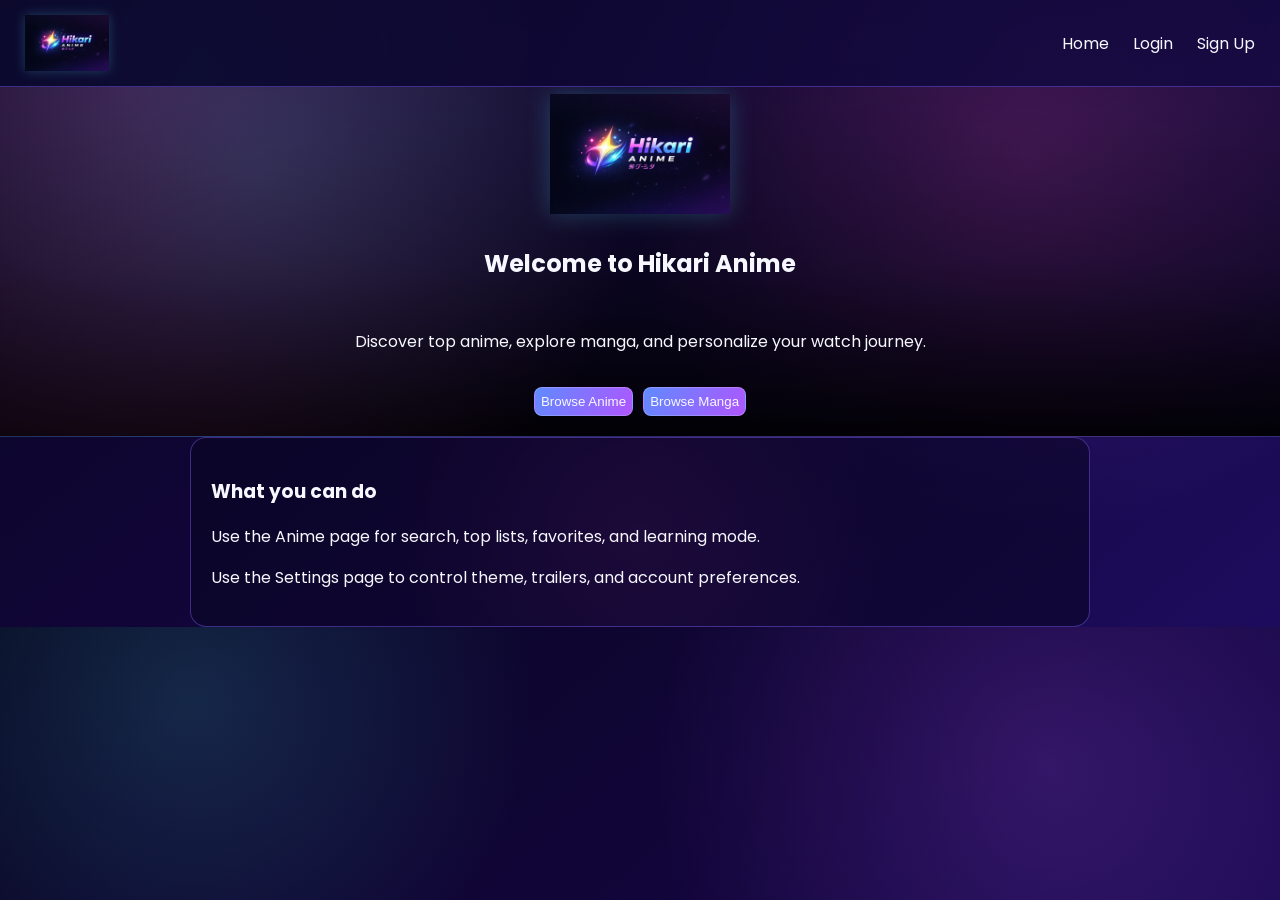
==== index.html @ 7434aafe "first commit" ====
<!DOCTYPE html>
<html lang="en">
<head>
  <meta charset="UTF-8">
  <meta name="viewport" content="width=device-width, initial-scale=1.0">
  <title>Hikari Home</title>
  <link rel="stylesheet" href="style.css">
  <link href="https://fonts.googleapis.com/css2?family=Poppins&family=Noto+Sans+JP&display=swap" rel="stylesheet">

</head>
<body>

<nav class="navbar">
  <a href="index.html" class="brand">
    <img src="logo.png.jpeg" alt="Hikari Anime logo" class="logo-img">
  </a>

  <div class="nav-links">
    <a href="index.html" data-i18n="nav.home">Home</a>
    <a href="trending.html" data-i18n="nav.trending">Trending 🔥</a>
    <a href="upcoming.html" data-i18n="nav.upcoming">Upcoming ⏳</a>
    <a href="anime.html" data-i18n="nav.anime">Anime 🎬</a>
    <a href="manga.html" data-i18n="nav.manga">Manga 📚</a>
    <a href="favorites.html" data-i18n="nav.favorites">Favorites ⭐</a>
    <a href="login.html" data-i18n="nav.login">Login</a>
    <a href="signup.html" data-i18n="nav.signup">Sign Up</a>
    <a href="settings.html" data-i18n="nav.settings">Settings</a>
  </div>
</nav>
<header class="hero home-hero">
  <div class="hero-content">
    <img
      src="logo.png.jpeg"
      alt="Hikari Anime"
      class="hero-logo"
      width="1024"
      height="682"
      decoding="async"
      fetchpriority="high"
    >
    <h2 data-i18n="home.title">Welcome to Hikari Anime</h2>
    <p data-i18n="home.subtitle">Discover top anime, explore manga, and personalize your watch journey.</p>
    <div class="settings-actions">
      <a href="anime.html"><button type="button" data-i18n="home.browseAnime">Browse Anime</button></a>
      <a href="manga.html"><button type="button" data-i18n="home.browseManga">Browse Manga</button></a>
    </div>
  </div>
</header>

<section class="details">
  <h3 data-i18n="home.whatYouCanDo">What you can do</h3>
  <p data-i18n="home.infoOne">Use the Anime page for search, top lists, favorites, and learning mode.</p>
  <p data-i18n="home.infoTwo">Use the Settings page to control theme, trailers, and account preferences.</p>
</section>

<script src="app.js"></script>
</body>
</html>
---- style.css ----
:root {
  --bg-deep: #070721;
  --bg-mid: #12053a;
  --bg-glow: #1d0c5d;
  --accent-cyan: #52e6ff;
  --accent-blue: #5f8bff;
  --accent-violet: #b055ff;
  --accent-pink: #ff4ecb;
  --text-main: #f7f8ff;
  --text-soft: #d9ddfb;
  --surface: rgba(16, 10, 56, 0.8);
  --surface-border: rgba(132, 98, 255, 0.42);
}

[data-theme="light"] {
  --bg-deep: #edf4ff;
  --bg-mid: #dfe8ff;
  --bg-glow: #f7edff;
  --accent-cyan: #007ea3;
  --accent-blue: #3563d8;
  --accent-violet: #7b3cff;
  --accent-pink: #d43eb8;
  --text-main: #131837;
  --text-soft: #3d4570;
  --surface: rgba(255, 255, 255, 0.88);
  --surface-border: rgba(123, 60, 255, 0.25);
}

*,
*::before,
*::after {
  box-sizing: border-box;
}

img,
iframe {
  max-width: 100%;
}

body {
  margin: 0;
  font-family: 'Poppins', 'Noto Sans JP', sans-serif;
  background:
    radial-gradient(circle at 15% 12%, rgba(82, 230, 255, 0.15), transparent 28%),
    radial-gradient(circle at 82% 22%, rgba(176, 85, 255, 0.2), transparent 34%),
    radial-gradient(circle at 50% 85%, rgba(255, 78, 203, 0.14), transparent 30%),
    linear-gradient(140deg, var(--bg-deep), var(--bg-mid) 48%, var(--bg-glow));
  color: var(--text-main);
  overflow-x: hidden;
}

/* NAVBAR */
.navbar {
  display: flex;
  justify-content: space-between;
  align-items: center;
  gap: 14px;
  flex-wrap: wrap;
  padding: 15px;
  background: linear-gradient(120deg, rgba(12, 8, 45, 0.88), rgba(20, 10, 62, 0.82));
  backdrop-filter: blur(14px);
  border-bottom: 1px solid var(--surface-border);
  box-shadow: 0 8px 24px rgba(8, 5, 35, 0.45);
}

[data-theme="light"] .navbar {
  background: linear-gradient(120deg, rgba(243, 248, 255, 0.94), rgba(239, 231, 255, 0.92));
  box-shadow: 0 6px 18px rgba(45, 50, 90, 0.12);
}

.brand {
  display: inline-flex;
  align-items: center;
  line-height: 0;
  text-decoration: none;
}

.logo-img {
  display: block;
  width: auto;
  height: 56px;
  max-width: min(42vw, 260px);
  object-fit: contain;
  filter: drop-shadow(0 0 6px rgba(82, 230, 255, 0.24));
}

.nav-links {
  display: flex;
  align-items: center;
  gap: 4px;
  flex-wrap: wrap;
}

.top-tools {
  display: flex;
  align-items: center;
  gap: 10px;
  padding: 10px 15px 0;
  flex-wrap: wrap;
}

.genre-tools {
  padding: 10px 15px 0;
}

.genre-header {
  display: flex;
  align-items: center;
  justify-content: space-between;
  gap: 10px;
  margin-bottom: 8px;
}

.genre-title {
  font-weight: 600;
  letter-spacing: 0.2px;
}

.genre-clear {
  margin-top: 0;
  padding: 6px 10px;
  border-radius: 999px;
  border: 1px solid rgba(160, 130, 255, 0.45);
  background: rgba(4, 3, 18, 0.35);
}

[data-theme="light"] .genre-clear {
  background: rgba(255, 255, 255, 0.8);
}

.genre-chips {
  display: flex;
  flex-wrap: wrap;
  gap: 8px;
}

.genre-chip {
  margin-top: 0;
  padding: 7px 10px;
  border-radius: 999px;
  border: 1px solid rgba(160, 130, 255, 0.42);
  background: rgba(4, 3, 18, 0.35);
  color: var(--text-main);
  cursor: pointer;
  transition: transform 0.15s ease, box-shadow 0.15s ease, border-color 0.15s ease, background 0.15s ease;
  user-select: none;
}

[data-theme="light"] .genre-chip {
  background: rgba(255, 255, 255, 0.82);
}

.genre-chip:hover {
  transform: translateY(-1px);
  box-shadow: 0 6px 16px rgba(0,0,0,0.22);
}

.genre-chip[aria-pressed="true"] {
  border-color: rgba(82, 230, 255, 0.85);
  box-shadow: 0 0 0 3px rgba(82, 230, 255, 0.18);
  background: linear-gradient(120deg, rgba(82, 230, 255, 0.18), rgba(176, 85, 255, 0.18));
}

.navbar a {
  color: var(--text-main);
  text-decoration: none;
  margin: 0 10px;
  transition: color 0.2s ease, text-shadow 0.2s ease;
}

.navbar a:hover {
  color: var(--accent-cyan);
  text-shadow: 0 0 4px rgba(82, 230, 255, 0.28);
}

.navbar button {
  background: linear-gradient(120deg, var(--accent-pink), var(--accent-violet));
  color: var(--text-main);
}

#search,
#searchManga {
  min-width: 190px;
  padding: 8px 10px;
  border-radius: 8px;
  border: 1px solid rgba(160, 130, 255, 0.5);
  background: rgba(4, 3, 18, 0.62);
  color: var(--text-main);
  outline: none;
}

[data-theme="light"] #search,
[data-theme="light"] #searchManga,
[data-theme="light"] .auth-form input {
  background: rgba(255, 255, 255, 0.9);
}

#search::placeholder,
#searchManga::placeholder {
  color: var(--text-soft);
}

#search:focus,
#searchManga:focus {
  border-color: rgba(82, 230, 255, 0.8);
  box-shadow: 0 0 0 3px rgba(82, 230, 255, 0.25);
}

@media (max-width: 720px) {
  .logo-img {
    height: 46px;
    max-width: 72vw;
  }
}

@media (max-width: 720px) {
  .navbar {
    padding: 12px;
    gap: 10px;
  }

  .navbar a {
    margin: 0 6px;
  }

  #search,
  #searchManga {
    min-width: 0;
    width: min(520px, 100%);
  }

  .top-tools,
  .genre-tools {
    padding-left: 12px;
    padding-right: 12px;
  }

  .hero {
    height: auto;
    min-height: 260px;
    padding: 16px;
  }

  .home-hero {
    min-height: 280px;
  }

  .grid {
    grid-template-columns: repeat(auto-fill, minmax(160px, 1fr));
    gap: 14px;
    padding: 14px;
  }

  .details {
    margin: 14px;
    padding: 16px;
  }

  .auth-wrap,
  .settings-wrap {
    padding: 16px;
  }

  .auth-card,
  .settings-card {
    padding: 18px;
  }
}

@media (max-width: 420px) {
  .grid {
    grid-template-columns: repeat(auto-fill, minmax(145px, 1fr));
  }

  .card:hover {
    transform: none;
  }

  .hero h2 {
    margin-top: 0;
  }
}

/* HERO */
.hero {
  position: relative;
  height: 350px;
  background-size: cover;
  background-position: center;
  display: flex;
  align-items: flex-end;
  padding: 20px;
  overflow: hidden;
  border-bottom: 1px solid rgba(95, 139, 255, 0.25);
}

.hero::before {
  content: "";
  position: absolute;
  inset: 0;
  background: linear-gradient(
    to top,
    rgba(0,0,0,0.9),
    rgba(0,0,0,0.3),
    transparent
  );
}

.hero::after {
  content: "";
  position: absolute;
  inset: 0;
  background: radial-gradient(circle at 10% 0%, rgba(255, 78, 203, 0.18), transparent 45%);
}

.hero-content {
  position: relative;
  z-index: 2;
}

.home-hero {
  min-height: 320px;
  justify-content: center;
  background:
    radial-gradient(circle at 20% 25%, rgba(82, 230, 255, 0.18), transparent 35%),
    radial-gradient(circle at 80% 20%, rgba(255, 78, 203, 0.2), transparent 38%),
    linear-gradient(140deg, rgba(10, 7, 34, 0.9), rgba(20, 11, 58, 0.84));
}

.home-hero .hero-content {
  max-width: 760px;
  text-align: center;
  display: flex;
  flex-direction: column;
  align-items: center;
  gap: 12px;
}

.home-hero .hero-logo {
  display: block;
  width: clamp(180px, 28vw, 360px);
  height: auto;
  max-height: 120px;
  object-fit: contain;
  filter: drop-shadow(0 0 12px rgba(82, 230, 255, 0.24));
  transform: translateZ(0);
}

/* GRID */
.grid {
  display: grid;
  grid-template-columns: repeat(auto-fill, minmax(180px, 1fr));
  gap: 20px;
  padding: 20px;
}

/* CARD */
.card {
  background: var(--surface);
  border-radius: 15px;
  padding: 10px;
  text-align: center;
  transition: 0.3s;
  position: relative;
  overflow: hidden;
  border: 1px solid var(--surface-border);
}

.card:hover {
  transform: scale(1.05);
  box-shadow:
    0 12px 30px rgba(0,0,0,0.45),
    0 0 10px rgba(82, 230, 255, 0.14);
}

.card img {
  width: 100%;
  border-radius: 10px;
}

.card-media {
  position: relative;
}

/* TRAILER HOVER */
.card iframe {
  position: absolute;
  inset: 0;
  width: 100%;
  height: 100%;
  opacity: 0;
  border-radius: 10px;
  transition: opacity 0.3s;
  border: none;
}

.card:hover iframe {
  opacity: 1;
}

.meta-row {
  display: flex;
  align-items: center;
  justify-content: center;
  gap: 8px;
  flex-wrap: wrap;
  margin: 6px 0;
}

.type-badge {
  display: inline-flex;
  align-items: center;
  padding: 4px 10px;
  border-radius: 999px;
  border: 1px solid rgba(160, 130, 255, 0.42);
  background: rgba(4, 3, 18, 0.35);
  color: var(--text-main);
  font-size: 12px;
  letter-spacing: 0.2px;
}

[data-theme="light"] .type-badge {
  background: rgba(255, 255, 255, 0.82);
}

.type-badge.anime {
  border-color: rgba(82, 230, 255, 0.55);
}

.type-badge.manga {
  border-color: rgba(255, 78, 203, 0.55);
}

.date-pill {
  display: inline-flex;
  align-items: center;
  padding: 4px 10px;
  border-radius: 999px;
  border: 1px solid rgba(160, 130, 255, 0.32);
  background: rgba(4, 3, 18, 0.22);
  color: var(--text-soft);
  font-size: 12px;
}

[data-theme="light"] .date-pill {
  background: rgba(255, 255, 255, 0.65);
}

/* BUTTONS */
button {
  margin-top: 5px;
  padding: 6px;
  border: 1px solid rgba(255,255,255,0.2);
  border-radius: 8px;
  cursor: pointer;
  color: var(--text-main);
  background: linear-gradient(120deg, var(--accent-blue), var(--accent-violet));
  transition: transform 0.2s ease, box-shadow 0.2s ease, filter 0.2s ease;
}

button:hover {
  transform: translateY(-1px);
  box-shadow: 0 4px 10px rgba(95, 139, 255, 0.2);
  filter: brightness(1.04);
}

.fav-btn {
  transition: transform 0.2s;
}

.fav-btn:hover {
  transform: scale(1.2);
}

/* DETAILS */
.details {
  max-width: 900px;
  margin: auto;
  padding: 20px;
  background: rgba(10, 7, 34, 0.56);
  border: 1px solid var(--surface-border);
  border-radius: 16px;
}

.details img {
  width: 100%;
  border-radius: 15px;
}

/* PAGINATION */
.pagination {
  text-align: center;
  margin: 20px;
}

.pagination span {
  color: var(--text-soft);
  margin: 0 10px;
}

/* LOADING */
.loading {
  text-align: center;
  padding: 40px;
}

/* JAPANESE TEXT */
small, .hero h3 {
  font-family: 'Noto Sans JP', sans-serif;
  opacity: 0.85;
}

/* Manga button tweak */
a button {
  text-decoration: none;
}

/* Make manga cards consistent */
#mangaGrid .card {
  min-height: 300px;
}

/* AUTH PAGES */
.auth-wrap {
  min-height: calc(100vh - 72px);
  display: flex;
  align-items: center;
  justify-content: center;
  padding: 24px;
}

.auth-card {
  width: 100%;
  max-width: 420px;
  background: var(--surface);
  border-radius: 16px;
  padding: 24px;
  box-shadow: 0 10px 28px rgba(0,0,0,0.35);
  border: 1px solid var(--surface-border);
}

.auth-card h2 {
  margin-top: 0;
  margin-bottom: 8px;
}

.auth-subtitle {
  margin-top: 0;
  color: var(--text-soft);
}

.auth-form {
  display: grid;
  gap: 8px;
}

.auth-form label {
  margin-top: 8px;
}

.auth-form input {
  border: 1px solid rgba(160, 130, 255, 0.5);
  border-radius: 10px;
  padding: 10px;
  background: rgba(4, 3, 18, 0.62);
  color: var(--text-main);
  outline: none;
}

.auth-form input:focus {
  border-color: rgba(82, 230, 255, 0.8);
  box-shadow: 0 0 0 3px rgba(82, 230, 255, 0.25);
}

.auth-form button {
  margin-top: 14px;
  background: linear-gradient(120deg, var(--accent-pink), var(--accent-violet));
  color: var(--text-main);
  font-weight: 600;
}

.auth-message {
  min-height: 20px;
  margin-top: 10px;
}

.auth-message.error {
  color: #ff95d7;
}

.auth-message.success {
  color: #8ff8ff;
}

.auth-switch {
  margin-bottom: 0;
  color: var(--text-soft);
}

.auth-switch a {
  color: var(--accent-cyan);
}

a:focus-visible,
button:focus-visible,
input:focus-visible {
  outline: 3px solid rgba(82, 230, 255, 0.75);
  outline-offset: 2px;
}

/* SETTINGS PAGE */
.settings-wrap {
  min-height: calc(100vh - 72px);
  display: flex;
  align-items: center;
  justify-content: center;
  padding: 24px;
}

.settings-card {
  width: 100%;
  max-width: 620px;
  background: var(--surface);
  border: 1px solid var(--surface-border);
  border-radius: 16px;
  padding: 24px;
}

.profile-section {
  padding: 14px;
  border: 1px solid rgba(160, 130, 255, 0.28);
  border-radius: 14px;
  background: rgba(4, 3, 18, 0.22);
}

[data-theme="light"] .profile-section {
  background: rgba(255, 255, 255, 0.6);
}

.profile-grid {
  display: grid;
  grid-template-columns: 160px 1fr;
  gap: 14px;
  align-items: start;
}

.avatar-box {
  display: grid;
  gap: 10px;
}

.avatar-preview {
  width: 160px;
  height: 160px;
  border-radius: 18px;
  object-fit: cover;
  border: 1px solid rgba(160, 130, 255, 0.42);
  background: rgba(0, 0, 0, 0.18);
}

.avatar-input {
  width: 160px;
}

.avatar-actions button {
  width: 160px;
  margin-top: 0;
  background: rgba(4, 3, 18, 0.35);
}

[data-theme="light"] .avatar-actions button {
  background: rgba(255, 255, 255, 0.8);
}

.profile-fields input,
.profile-fields textarea {
  width: 100%;
  border: 1px solid rgba(160, 130, 255, 0.5);
  border-radius: 10px;
  padding: 10px;
  background: rgba(4, 3, 18, 0.62);
  color: var(--text-main);
  outline: none;
  font-family: inherit;
}

[data-theme="light"] .profile-fields input,
[data-theme="light"] .profile-fields textarea {
  background: rgba(255, 255, 255, 0.9);
}

.profile-fields textarea {
  resize: vertical;
}

@media (max-width: 720px) {
  .profile-grid {
    grid-template-columns: 1fr;
  }

  .avatar-preview,
  .avatar-input,
  .avatar-actions button {
    width: min(220px, 100%);
  }

  .avatar-preview {
    height: min(220px, 60vw);
  }
}

.settings-subtitle {
  margin-top: 0;
  color: var(--text-soft);
}

.settings-form {
  display: grid;
  gap: 14px;
}

.settings-toggle {
  display: flex;
  align-items: center;
  gap: 10px;
  color: var(--text-main);
}

.settings-toggle input {
  width: 18px;
  height: 18px;
  accent-color: var(--accent-cyan);
}

.settings-actions {
  display: flex;
  gap: 10px;
  flex-wrap: wrap;
}

.settings-select {
  border: 1px solid rgba(160, 130, 255, 0.5);
  border-radius: 10px;
  padding: 10px;
  background: rgba(4, 3, 18, 0.62);
  color: var(--text-main);
}

[data-theme="light"] .settings-select {
  background: rgba(255, 255, 255, 0.9);
}
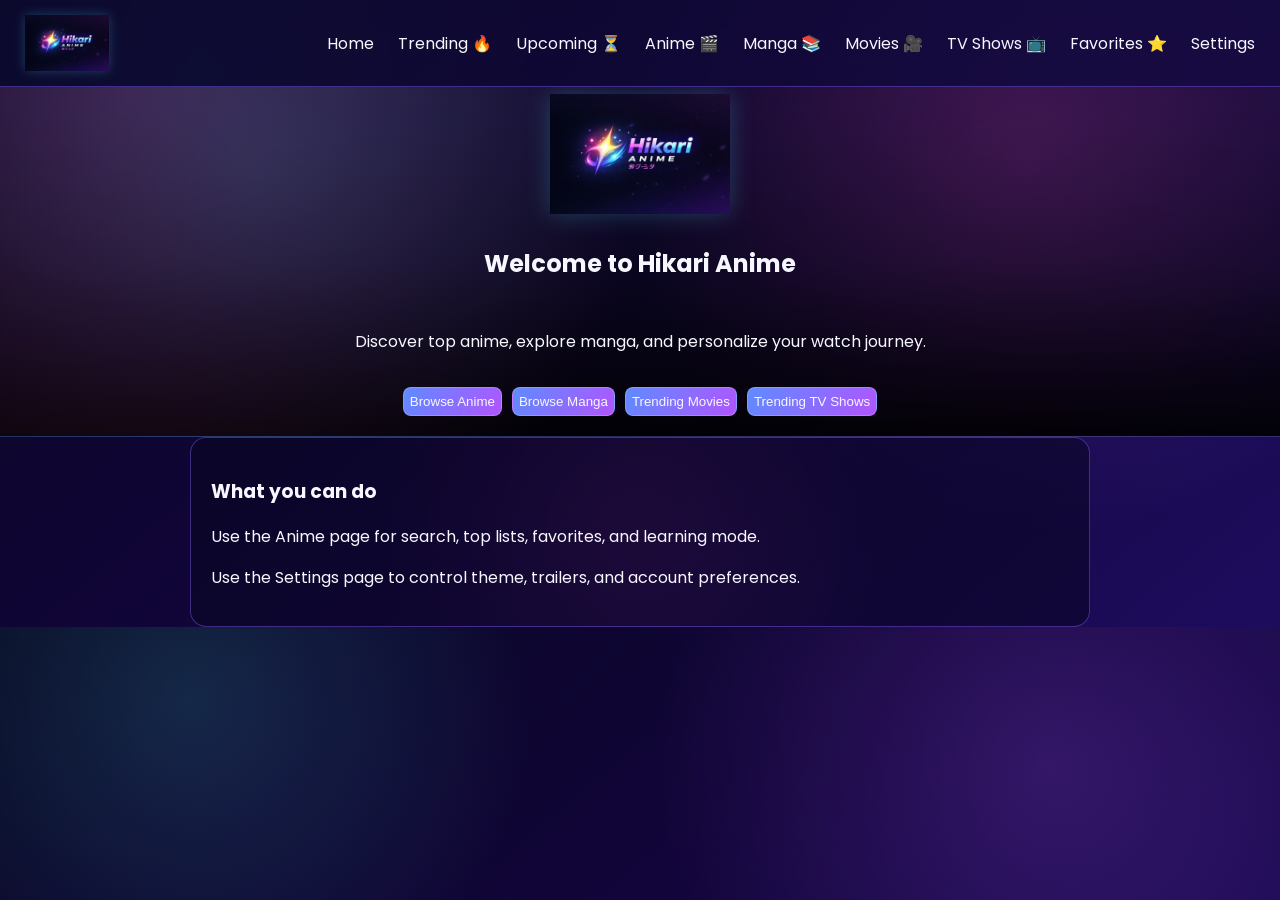
==== commit ba5c2882: "First Update" ====
--- a/index.html
+++ b/index.html
@@ -21,9 +21,9 @@
     <a href="upcoming.html" data-i18n="nav.upcoming">Upcoming ⏳</a>
     <a href="anime.html" data-i18n="nav.anime">Anime 🎬</a>
     <a href="manga.html" data-i18n="nav.manga">Manga 📚</a>
+    <a href="movies.html" data-i18n="nav.movies">Movies 🎥</a>
+    <a href="tv-shows.html" data-i18n="nav.tvShows">TV Shows 📺</a>
     <a href="favorites.html" data-i18n="nav.favorites">Favorites ⭐</a>
-    <a href="login.html" data-i18n="nav.login">Login</a>
-    <a href="signup.html" data-i18n="nav.signup">Sign Up</a>
     <a href="settings.html" data-i18n="nav.settings">Settings</a>
   </div>
 </nav>
@@ -43,6 +43,8 @@
     <div class="settings-actions">
       <a href="anime.html"><button type="button" data-i18n="home.browseAnime">Browse Anime</button></a>
       <a href="manga.html"><button type="button" data-i18n="home.browseManga">Browse Manga</button></a>
+      <a href="movies.html"><button type="button" data-i18n="home.browseMovies">Trending Movies</button></a>
+      <a href="tv-shows.html"><button type="button" data-i18n="home.browseTvShows">Trending TV Shows</button></a>
     </div>
   </div>
 </header>
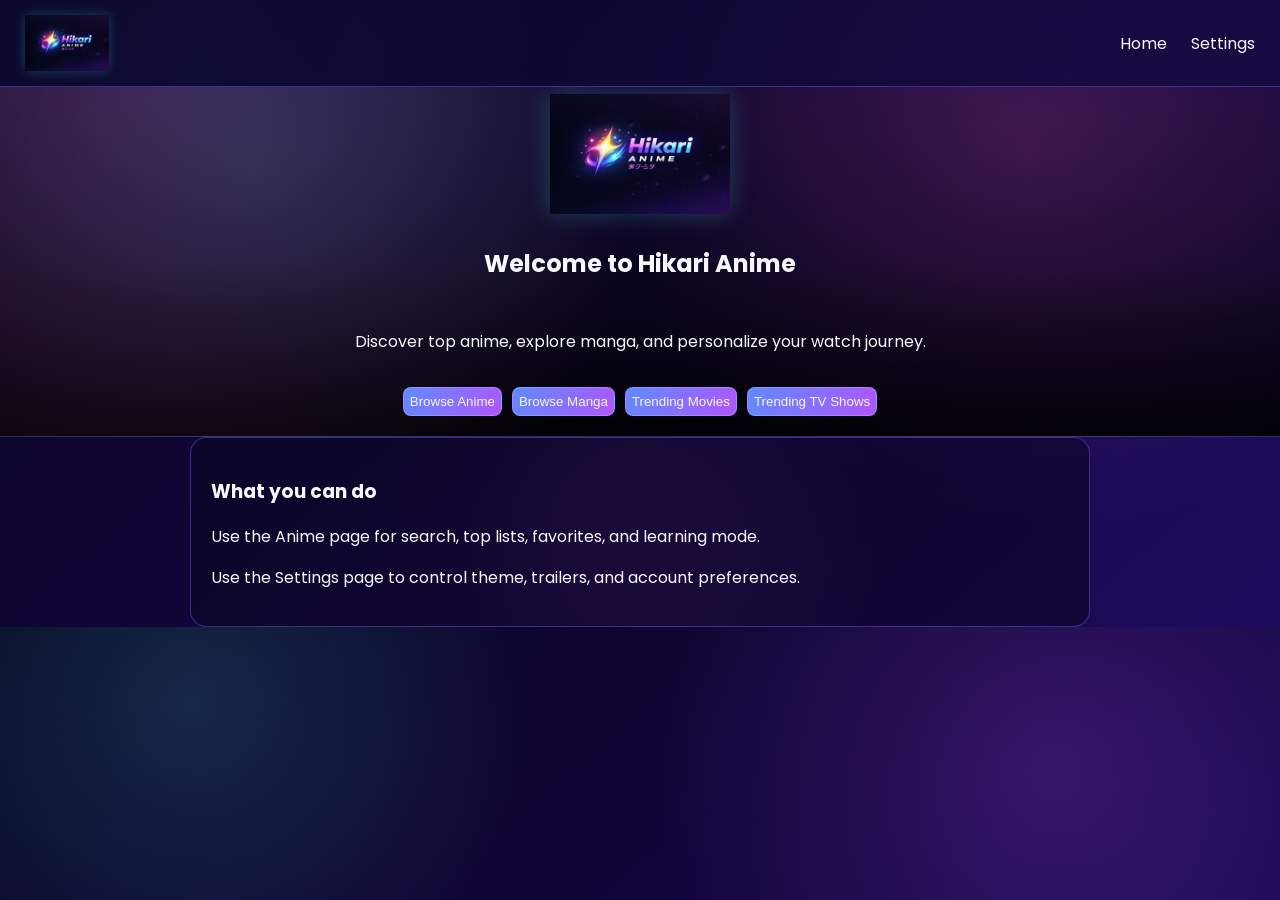
==== commit 1e6ac6e7: "Second Update" ====
--- a/index.html
+++ b/index.html
@@ -17,8 +17,6 @@
 
   <div class="nav-links">
     <a href="index.html" data-i18n="nav.home">Home</a>
-    <a href="trending.html" data-i18n="nav.trending">Trending 🔥</a>
-    <a href="upcoming.html" data-i18n="nav.upcoming">Upcoming ⏳</a>
     <a href="anime.html" data-i18n="nav.anime">Anime 🎬</a>
     <a href="manga.html" data-i18n="nav.manga">Manga 📚</a>
     <a href="movies.html" data-i18n="nav.movies">Movies 🎥</a>
@@ -39,7 +37,7 @@
       fetchpriority="high"
     >
     <h2 data-i18n="home.title">Welcome to Hikari Anime</h2>
-    <p data-i18n="home.subtitle">Discover top anime, explore manga, and personalize your watch journey.</p>
+    <p data-i18n="home.subtitle">Discover top anime, movies, and tv shows, explore manga, and personalize your watch journey.</p>
     <div class="settings-actions">
       <a href="anime.html"><button type="button" data-i18n="home.browseAnime">Browse Anime</button></a>
       <a href="manga.html"><button type="button" data-i18n="home.browseManga">Browse Manga</button></a>
@@ -51,7 +49,7 @@
 
 <section class="details">
   <h3 data-i18n="home.whatYouCanDo">What you can do</h3>
-  <p data-i18n="home.infoOne">Use the Anime page for search, top lists, favorites, and learning mode.</p>
+  <p data-i18n="home.infoOne">Use the Anime, Movies, and TV Shows pages for search, top lists, favorites, and learning mode.</p>
   <p data-i18n="home.infoTwo">Use the Settings page to control theme, trailers, and account preferences.</p>
 </section>
 
--- a/style.css
+++ b/style.css
@@ -287,11 +287,17 @@
   height: 350px;
   background-size: cover;
   background-position: center;
+  background-repeat: no-repeat;
   display: flex;
   align-items: flex-end;
   padding: 20px;
   overflow: hidden;
   border-bottom: 1px solid rgba(95, 139, 255, 0.25);
+}
+
+#moviesHero,
+#tvShowsHero {
+  background-position: center 20%;
 }
 
 .hero::before {
@@ -354,6 +360,16 @@
   padding: 20px;
 }
 
+.grid > .section-title {
+  grid-column: 1 / -1;
+  margin: 6px 0 2px;
+  padding: 8px 12px;
+  border-radius: 10px;
+  border: 1px solid var(--surface-border);
+  background: var(--surface);
+  color: var(--text-main);
+}
+
 /* CARD */
 .card {
   background: var(--surface);
